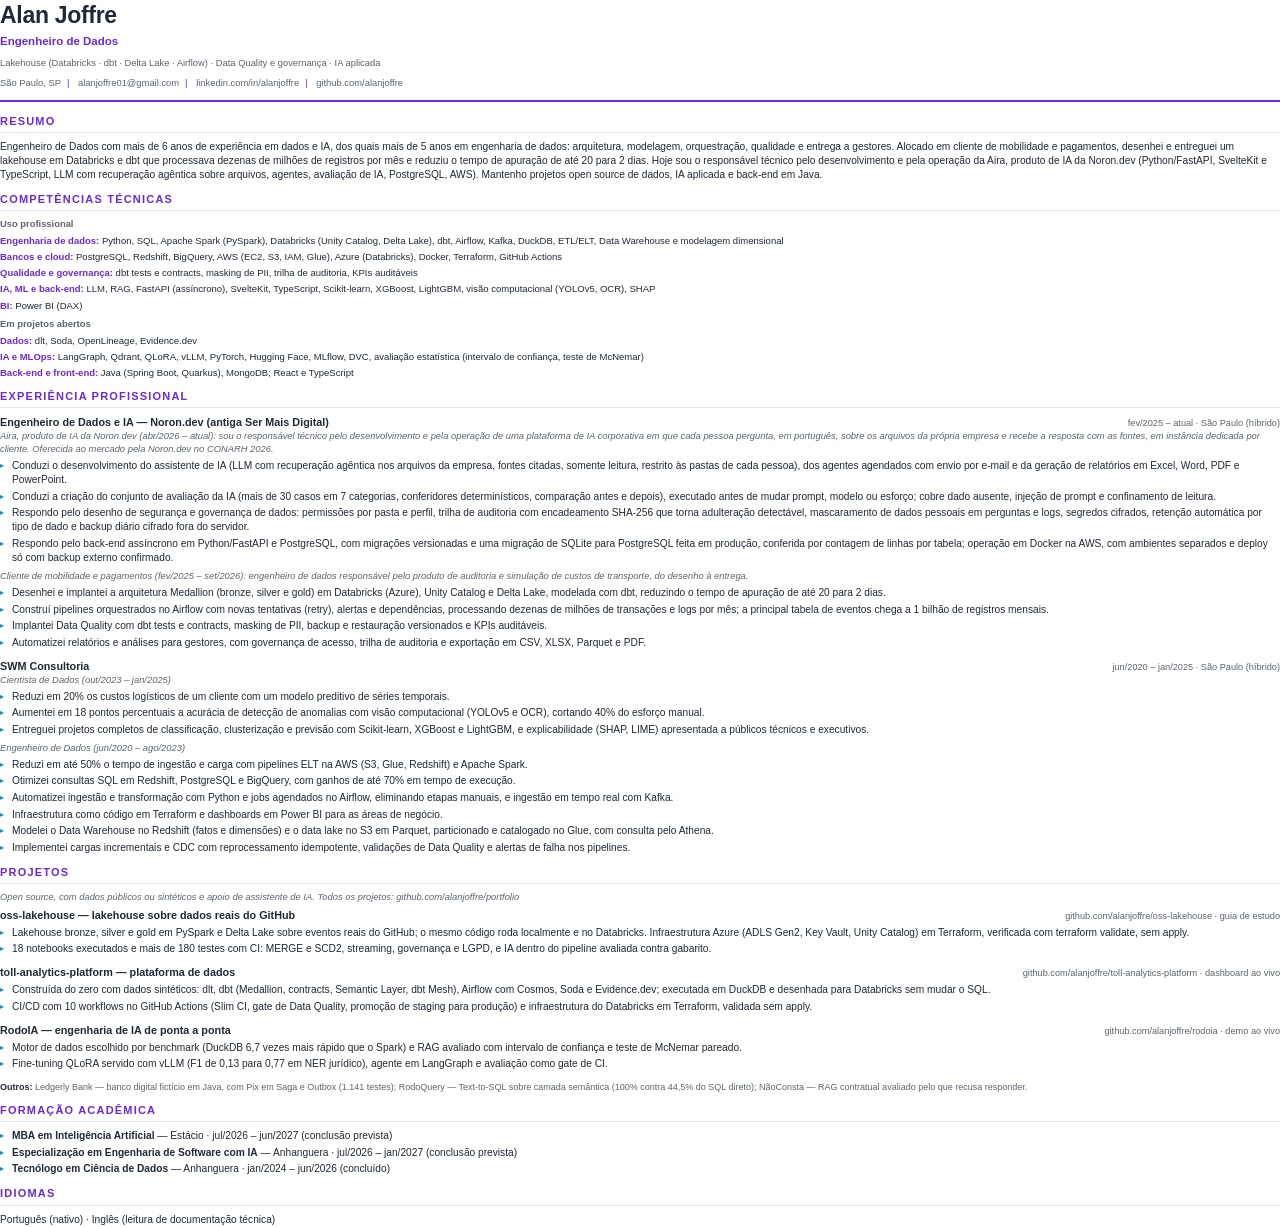
==== curriculo/curriculo-ptbr.html @ bff1f3aa "Currículo: toll sem apply, stack no lugar certo, Kafka/Terraform/Power BI na SWM e IA sem nome de mo" ====
<!DOCTYPE html>
<html lang="pt-br">
<head>
<meta charset="UTF-8" />
<title>Currículo — Alan Joffre</title>
<style>
  @page { size: A4; margin: 11mm 13mm; }
  * { margin: 0; padding: 0; box-sizing: border-box; }
  :root { --violet:#6d28d9; --cyan:#0891b2; --ink:#1f2937; --dim:#5b6470; --line:#e5e7eb; }
  body { font-family: "Segoe UI", Arial, sans-serif; color: var(--ink); font-size: 10.2px; line-height: 1.38; }

  header { border-bottom: 2px solid var(--violet); padding-bottom: 10px; margin-bottom: 12px; }
  h1 { font-size: 23px; font-weight: 700; letter-spacing: -0.3px; }
  .role { font-size: 11.5px; font-weight: 600; margin-top: 2px; color: var(--violet); }
  .contact { margin-top: 7px; font-size: 9.4px; color: var(--dim); }
  .contact span { white-space: nowrap; }
  .sep { color: var(--violet); margin: 0 6px; }

  section { margin-top: 10px; }
  h2 { font-size: 11px; text-transform: uppercase; letter-spacing: 1.2px; color: var(--violet);
       border-bottom: 1px solid var(--line); padding-bottom: 3px; margin-bottom: 7px; }

  .job { margin-bottom: 9px; break-inside: avoid; }
  .job-head { display: flex; justify-content: space-between; align-items: baseline; }
  .job-title { font-size: 10.8px; font-weight: 700; }
  .job-meta { font-size: 9.2px; color: var(--dim); white-space: nowrap; }
  .job-sub { font-size: 9.4px; color: var(--dim); font-style: italic; margin-bottom: 3px; }
  ul { list-style: none; margin: 3px 0 0; }
  li { position: relative; padding-left: 12px; margin-bottom: 2.5px; }
  li::before { content: "▸"; position: absolute; left: 0; color: var(--cyan); font-size: 8px; top: 1px; }
  .stack-line { font-size: 9px; color: var(--dim); margin-top: 3px; }
  .stack-line b { color: var(--ink); }

  .grid2 { display: grid; grid-template-columns: 1fr 1fr; gap: 4px 22px; }
  .skill-row { font-size: 9.5px; margin-bottom: 3px; }
  .skill-row b { color: var(--violet); }
  strong { font-weight: 700; }
  .accent { color: var(--cyan); font-weight: 600; }
  a { color: inherit; text-decoration: none; }
  .group { font-size: 9.4px; font-weight: 700; color: var(--dim); margin: 6px 0 3px; }
  .note { font-size: 9.4px; color: var(--dim); font-style: italic; margin-bottom: 4px; }
</style>
</head>
<body>
  <header>
    <h1>Alan Joffre</h1>
    <div class="role">Engenheiro de Dados</div>
    <div class="contact">Lakehouse (Databricks · dbt · Delta Lake · Airflow) · Data Quality e governança · IA aplicada</div>
    <div class="contact">
      <span>São Paulo, SP</span><span class="sep">|</span>
      <span>alanjoffre01@gmail.com</span><span class="sep">|</span>
      <span><a href="https://www.linkedin.com/in/alanjoffre">linkedin.com/in/alanjoffre</a></span><span class="sep">|</span>
      <span><a href="https://github.com/alanjoffre">github.com/alanjoffre</a></span>
    </div>
  </header>

  <section>
    <h2>Resumo</h2>
    <p>Engenheiro de Dados com mais de 6 anos de experiência em dados e IA, dos quais mais de 5 anos em engenharia de dados:
    arquitetura, modelagem, orquestração, qualidade e entrega a gestores. Alocado em cliente de mobilidade e pagamentos, desenhei e entreguei um lakehouse
    em Databricks e dbt que processava dezenas de milhões de registros por mês e reduziu o tempo de apuração de até 20 para 2 dias.
    Hoje sou o responsável técnico pelo desenvolvimento e pela operação da Aira, produto de IA da Noron.dev (Python/FastAPI, SvelteKit e TypeScript,
    LLM com recuperação agêntica sobre arquivos, agentes, avaliação de IA, PostgreSQL, AWS). Mantenho projetos open source
    de dados, IA aplicada e back-end em Java.</p>
  </section>

  <section>
    <h2>Competências técnicas</h2>
    <div class="group">Uso profissional</div>
    <div class="skill-row"><b>Engenharia de dados:</b> Python, SQL, Apache Spark (PySpark), Databricks (Unity Catalog, Delta Lake), dbt, Airflow, Kafka, DuckDB, ETL/ELT, Data Warehouse e modelagem dimensional</div>
    <div class="skill-row"><b>Bancos e cloud:</b> PostgreSQL, Redshift, BigQuery, AWS (EC2, S3, IAM, Glue), Azure (Databricks), Docker, Terraform, GitHub Actions</div>
    <div class="skill-row"><b>Qualidade e governança:</b> dbt tests e contracts, masking de PII, trilha de auditoria, KPIs auditáveis</div>
    <div class="skill-row"><b>IA, ML e back-end:</b> LLM, RAG, FastAPI (assíncrono), SvelteKit, TypeScript, Scikit-learn, XGBoost, LightGBM, visão computacional (YOLOv5, OCR), SHAP</div>
    <div class="skill-row"><b>BI:</b> Power BI (DAX)</div>
    <div class="group">Em projetos abertos</div>
    <div class="skill-row"><b>Dados:</b> dlt, Soda, OpenLineage, Evidence.dev</div>
    <div class="skill-row"><b>IA e MLOps:</b> LangGraph, Qdrant, QLoRA, vLLM, PyTorch, Hugging Face, MLflow, DVC, avaliação estatística (intervalo de confiança, teste de McNemar)</div>
    <div class="skill-row"><b>Back-end e front-end:</b> Java (Spring Boot, Quarkus), MongoDB; React e TypeScript</div>
  </section>

  <section>
    <h2>Experiência profissional</h2>

    <div class="job">
      <div class="job-head"><span class="job-title">Engenheiro de Dados e IA — Noron.dev (antiga Ser Mais Digital)</span>
        <span class="job-meta">fev/2025 – atual · São Paulo (híbrido)</span></div>
      <div class="job-sub">Aira, produto de IA da Noron.dev (abr/2026 – atual): sou o responsável técnico pelo desenvolvimento e pela operação de uma plataforma de IA corporativa em que cada pessoa pergunta, em português, sobre os arquivos da própria empresa e recebe a resposta com as fontes, em instância dedicada por cliente. Oferecida ao mercado pela Noron.dev no CONARH 2026.</div>
      <ul>
        <li>Conduzi o desenvolvimento do assistente de IA (LLM com recuperação agêntica nos arquivos da empresa, fontes citadas, somente leitura, restrito às pastas de cada pessoa), dos agentes agendados com envio por e-mail e da geração de relatórios em Excel, Word, PDF e PowerPoint.</li>
        <li>Conduzi a criação do conjunto de avaliação da IA (mais de 30 casos em 7 categorias, conferidores determinísticos, comparação antes e depois), executado antes de mudar prompt, modelo ou esforço; cobre dado ausente, injeção de prompt e confinamento de leitura.</li>
        <li>Respondo pelo desenho de segurança e governança de dados: permissões por pasta e perfil, trilha de auditoria com encadeamento SHA-256 que torna adulteração detectável, mascaramento de dados pessoais em perguntas e logs, segredos cifrados, retenção automática por tipo de dado e backup diário cifrado fora do servidor.</li>
        <li>Respondo pelo back-end assíncrono em Python/FastAPI e PostgreSQL, com migrações versionadas e uma migração de SQLite para PostgreSQL feita em produção, conferida por contagem de linhas por tabela; operação em Docker na AWS, com ambientes separados e deploy só com backup externo confirmado.</li>
      </ul>
      <div class="job-sub" style="margin-top:5px">Cliente de mobilidade e pagamentos (fev/2025 – set/2026): engenheiro de dados responsável pelo produto de auditoria e simulação de custos de transporte, do desenho à entrega.</div>
      <ul>
        <li>Desenhei e implantei a arquitetura Medallion (bronze, silver e gold) em Databricks (Azure), Unity Catalog e Delta Lake, modelada com dbt, reduzindo o tempo de apuração de até 20 para 2 dias.</li>
        <li>Construí pipelines orquestrados no Airflow com novas tentativas (retry), alertas e dependências, processando dezenas de milhões de transações e logs por mês; a principal tabela de eventos chega a 1 bilhão de registros mensais.</li>
        <li>Implantei Data Quality com dbt tests e contracts, masking de PII, backup e restauração versionados e KPIs auditáveis.</li>
        <li>Automatizei relatórios e análises para gestores, com governança de acesso, trilha de auditoria e exportação em CSV, XLSX, Parquet e PDF.</li>
      </ul>
    </div>

    <div class="job">
      <div class="job-head"><span class="job-title">SWM Consultoria</span>
        <span class="job-meta">jun/2020 – jan/2025 · São Paulo (híbrido)</span></div>
      <div class="job-sub">Cientista de Dados (out/2023 – jan/2025)</div>
      <ul>
        <li>Reduzi em 20% os custos logísticos de um cliente com um modelo preditivo de séries temporais.</li>
        <li>Aumentei em 18 pontos percentuais a acurácia de detecção de anomalias com visão computacional (YOLOv5 e OCR), cortando 40% do esforço manual.</li>
        <li>Entreguei projetos completos de classificação, clusterização e previsão com Scikit-learn, XGBoost e LightGBM, e explicabilidade (SHAP, LIME) apresentada a públicos técnicos e executivos.</li>
      </ul>
      <div class="job-sub" style="margin-top:5px">Engenheiro de Dados (jun/2020 – ago/2023)</div>
      <ul>
        <li>Reduzi em até 50% o tempo de ingestão e carga com pipelines ELT na AWS (S3, Glue, Redshift) e Apache Spark.</li>
        <li>Otimizei consultas SQL em Redshift, PostgreSQL e BigQuery, com ganhos de até 70% em tempo de execução.</li>
        <li>Automatizei ingestão e transformação com Python e jobs agendados no Airflow, eliminando etapas manuais, e ingestão em tempo real com Kafka.</li>
        <li>Infraestrutura como código em Terraform e dashboards em Power BI para as áreas de negócio.</li>
        <li>Modelei o Data Warehouse no Redshift (fatos e dimensões) e o data lake no S3 em Parquet, particionado e catalogado no Glue, com consulta pelo Athena.</li>
        <li>Implementei cargas incrementais e CDC com reprocessamento idempotente, validações de Data Quality e alertas de falha nos pipelines.</li>
      </ul>
    </div>
  </section>

  <section>
    <h2>Projetos</h2>
    <p class="note">Open source, com dados públicos ou sintéticos e apoio de assistente de IA. Todos os projetos: <a href="https://github.com/alanjoffre/portfolio">github.com/alanjoffre/portfolio</a></p>

    <div class="job">
      <div class="job-head"><span class="job-title">oss-lakehouse — lakehouse sobre dados reais do GitHub</span>
        <span class="job-meta"><a href="https://github.com/alanjoffre/oss-lakehouse">github.com/alanjoffre/oss-lakehouse</a> · <a href="https://github.com/alanjoffre/oss-lakehouse/blob/main/GUIA_DE_ESTUDO.md">guia de estudo</a></span></div>
      <ul>
        <li>Lakehouse bronze, silver e gold em PySpark e Delta Lake sobre eventos reais do GitHub; o mesmo código roda localmente e no Databricks. Infraestrutura Azure (ADLS Gen2, Key Vault, Unity Catalog) em Terraform, verificada com terraform validate, sem apply.</li>
        <li>18 notebooks executados e mais de 180 testes com CI: MERGE e SCD2, streaming, governança e LGPD, e IA dentro do pipeline avaliada contra gabarito.</li>
      </ul>
    </div>

    <div class="job">
      <div class="job-head"><span class="job-title">toll-analytics-platform — plataforma de dados</span>
        <span class="job-meta"><a href="https://github.com/alanjoffre/toll-analytics-platform">github.com/alanjoffre/toll-analytics-platform</a> · <a href="https://alanjoffre.github.io/toll-analytics-platform/">dashboard ao vivo</a></span></div>
      <ul>
        <li>Construída do zero com dados sintéticos: dlt, dbt (Medallion, contracts, Semantic Layer, dbt Mesh), Airflow com Cosmos, Soda e Evidence.dev; executada em DuckDB e desenhada para Databricks sem mudar o SQL.</li>
        <li>CI/CD com 10 workflows no GitHub Actions (Slim CI, gate de Data Quality, promoção de staging para produção) e infraestrutura do Databricks em Terraform, validada sem apply.</li>
      </ul>
    </div>

    <div class="job">
      <div class="job-head"><span class="job-title">RodoIA — engenharia de IA de ponta a ponta</span>
        <span class="job-meta"><a href="https://github.com/alanjoffre/rodoia">github.com/alanjoffre/rodoia</a> · <a href="https://huggingface.co/spaces/alanjoffre/rodoia-rag">demo ao vivo</a></span></div>
      <ul>
        <li>Motor de dados escolhido por benchmark (DuckDB 6,7 vezes mais rápido que o Spark) e RAG avaliado com intervalo de confiança e teste de McNemar pareado.</li>
        <li>Fine-tuning QLoRA servido com vLLM (F1 de 0,13 para 0,77 em NER jurídico), agente em LangGraph e avaliação como gate de CI.</li>
      </ul>
    </div>

    <p class="stack-line"><b>Outros:</b> <a href="https://github.com/alanjoffre/ledgerly-bank">Ledgerly Bank</a> — banco digital fictício em Java, com Pix em Saga e Outbox (1.141 testes); <a href="https://github.com/alanjoffre/rodoquery">RodoQuery</a> — Text-to-SQL sobre camada semântica (100% contra 44,5% do SQL direto); <a href="https://github.com/alanjoffre/naoconsta">NãoConsta</a> — RAG contratual avaliado pelo que recusa responder.</p>
  </section>

  <section>
    <h2>Formação acadêmica</h2>
    <ul>
      <li><strong>MBA em Inteligência Artificial</strong> — Estácio · jul/2026 – jun/2027 (conclusão prevista)</li>
      <li><strong>Especialização em Engenharia de Software com IA</strong> — Anhanguera · jul/2026 – jan/2027 (conclusão prevista)</li>
      <li><strong>Tecnólogo em Ciência de Dados</strong> — Anhanguera · jan/2024 – jun/2026 (concluído)</li>
    </ul>
  </section>

  <section>
    <h2>Idiomas</h2>
    <p>Português (nativo) · Inglês (leitura de documentação técnica)</p>
  </section>
</body>
</html>
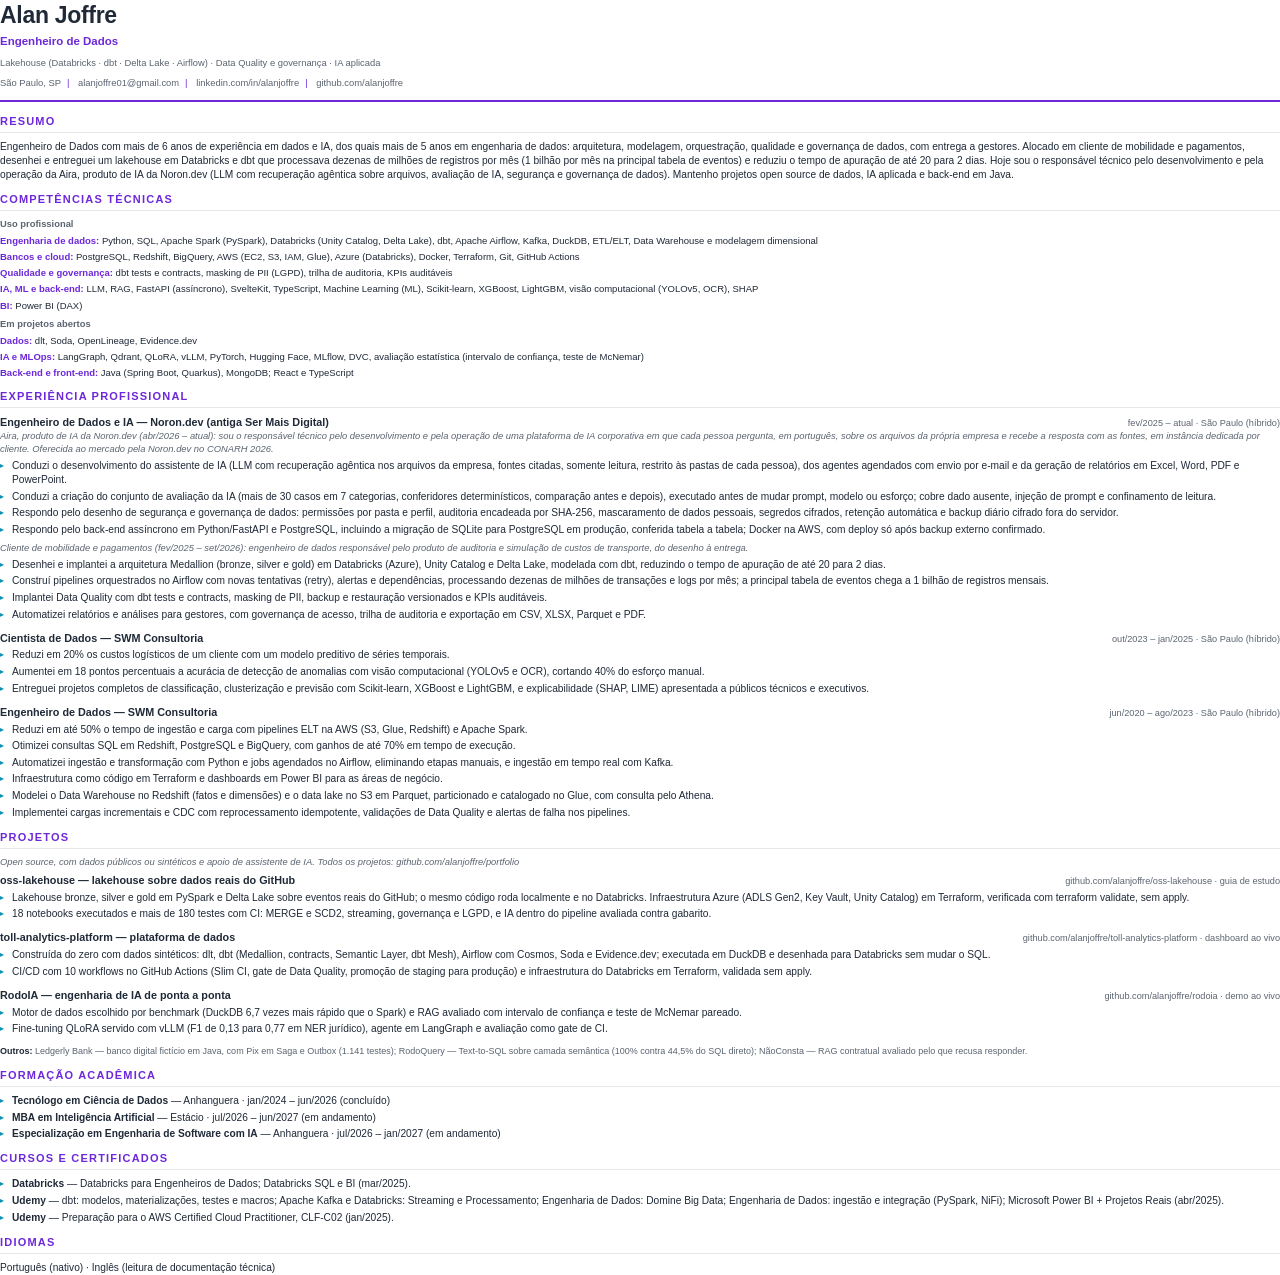
==== commit 22270fc9: "Currículo: resumo enxuto, SWM por cargo, cursos e certificados, formação e competências Co-Authored-" ====
--- a/curriculo/curriculo-ptbr.html
+++ b/curriculo/curriculo-ptbr.html
@@ -56,21 +56,16 @@
 
   <section>
     <h2>Resumo</h2>
-    <p>Engenheiro de Dados com mais de 6 anos de experiência em dados e IA, dos quais mais de 5 anos em engenharia de dados:
-    arquitetura, modelagem, orquestração, qualidade e entrega a gestores. Alocado em cliente de mobilidade e pagamentos, desenhei e entreguei um lakehouse
-    em Databricks e dbt que processava dezenas de milhões de registros por mês e reduziu o tempo de apuração de até 20 para 2 dias.
-    Hoje sou o responsável técnico pelo desenvolvimento e pela operação da Aira, produto de IA da Noron.dev (Python/FastAPI, SvelteKit e TypeScript,
-    LLM com recuperação agêntica sobre arquivos, agentes, avaliação de IA, PostgreSQL, AWS). Mantenho projetos open source
-    de dados, IA aplicada e back-end em Java.</p>
+    <p>Engenheiro de Dados com mais de 6 anos de experiência em dados e IA, dos quais mais de 5 anos em engenharia de dados: arquitetura, modelagem, orquestração, qualidade e governança de dados, com entrega a gestores. Alocado em cliente de mobilidade e pagamentos, desenhei e entreguei um lakehouse em Databricks e dbt que processava dezenas de milhões de registros por mês (1 bilhão por mês na principal tabela de eventos) e reduziu o tempo de apuração de até 20 para 2 dias. Hoje sou o responsável técnico pelo desenvolvimento e pela operação da Aira, produto de IA da Noron.dev (LLM com recuperação agêntica sobre arquivos, avaliação de IA, segurança e governança de dados). Mantenho projetos open source de dados, IA aplicada e back-end em Java.</p>
   </section>
 
   <section>
     <h2>Competências técnicas</h2>
     <div class="group">Uso profissional</div>
-    <div class="skill-row"><b>Engenharia de dados:</b> Python, SQL, Apache Spark (PySpark), Databricks (Unity Catalog, Delta Lake), dbt, Airflow, Kafka, DuckDB, ETL/ELT, Data Warehouse e modelagem dimensional</div>
-    <div class="skill-row"><b>Bancos e cloud:</b> PostgreSQL, Redshift, BigQuery, AWS (EC2, S3, IAM, Glue), Azure (Databricks), Docker, Terraform, GitHub Actions</div>
-    <div class="skill-row"><b>Qualidade e governança:</b> dbt tests e contracts, masking de PII, trilha de auditoria, KPIs auditáveis</div>
-    <div class="skill-row"><b>IA, ML e back-end:</b> LLM, RAG, FastAPI (assíncrono), SvelteKit, TypeScript, Scikit-learn, XGBoost, LightGBM, visão computacional (YOLOv5, OCR), SHAP</div>
+    <div class="skill-row"><b>Engenharia de dados:</b> Python, SQL, Apache Spark (PySpark), Databricks (Unity Catalog, Delta Lake), dbt, Apache Airflow, Kafka, DuckDB, ETL/ELT, Data Warehouse e modelagem dimensional</div>
+    <div class="skill-row"><b>Bancos e cloud:</b> PostgreSQL, Redshift, BigQuery, AWS (EC2, S3, IAM, Glue), Azure (Databricks), Docker, Terraform, Git, GitHub Actions</div>
+    <div class="skill-row"><b>Qualidade e governança:</b> dbt tests e contracts, masking de PII (LGPD), trilha de auditoria, KPIs auditáveis</div>
+    <div class="skill-row"><b>IA, ML e back-end:</b> LLM, RAG, FastAPI (assíncrono), SvelteKit, TypeScript, Machine Learning (ML), Scikit-learn, XGBoost, LightGBM, visão computacional (YOLOv5, OCR), SHAP</div>
     <div class="skill-row"><b>BI:</b> Power BI (DAX)</div>
     <div class="group">Em projetos abertos</div>
     <div class="skill-row"><b>Dados:</b> dlt, Soda, OpenLineage, Evidence.dev</div>
@@ -88,8 +83,8 @@
       <ul>
         <li>Conduzi o desenvolvimento do assistente de IA (LLM com recuperação agêntica nos arquivos da empresa, fontes citadas, somente leitura, restrito às pastas de cada pessoa), dos agentes agendados com envio por e-mail e da geração de relatórios em Excel, Word, PDF e PowerPoint.</li>
         <li>Conduzi a criação do conjunto de avaliação da IA (mais de 30 casos em 7 categorias, conferidores determinísticos, comparação antes e depois), executado antes de mudar prompt, modelo ou esforço; cobre dado ausente, injeção de prompt e confinamento de leitura.</li>
-        <li>Respondo pelo desenho de segurança e governança de dados: permissões por pasta e perfil, trilha de auditoria com encadeamento SHA-256 que torna adulteração detectável, mascaramento de dados pessoais em perguntas e logs, segredos cifrados, retenção automática por tipo de dado e backup diário cifrado fora do servidor.</li>
-        <li>Respondo pelo back-end assíncrono em Python/FastAPI e PostgreSQL, com migrações versionadas e uma migração de SQLite para PostgreSQL feita em produção, conferida por contagem de linhas por tabela; operação em Docker na AWS, com ambientes separados e deploy só com backup externo confirmado.</li>
+        <li>Respondo pelo desenho de segurança e governança de dados: permissões por pasta e perfil, auditoria encadeada por SHA-256, mascaramento de dados pessoais, segredos cifrados, retenção automática e backup diário cifrado fora do servidor.</li>
+        <li>Respondo pelo back-end assíncrono em Python/FastAPI e PostgreSQL, incluindo a migração de SQLite para PostgreSQL em produção, conferida tabela a tabela; Docker na AWS, com deploy só após backup externo confirmado.</li>
       </ul>
       <div class="job-sub" style="margin-top:5px">Cliente de mobilidade e pagamentos (fev/2025 – set/2026): engenheiro de dados responsável pelo produto de auditoria e simulação de custos de transporte, do desenho à entrega.</div>
       <ul>
@@ -101,15 +96,18 @@
     </div>
 
     <div class="job">
-      <div class="job-head"><span class="job-title">SWM Consultoria</span>
-        <span class="job-meta">jun/2020 – jan/2025 · São Paulo (híbrido)</span></div>
-      <div class="job-sub">Cientista de Dados (out/2023 – jan/2025)</div>
+      <div class="job-head"><span class="job-title">Cientista de Dados — SWM Consultoria</span>
+        <span class="job-meta">out/2023 – jan/2025 · São Paulo (híbrido)</span></div>
       <ul>
         <li>Reduzi em 20% os custos logísticos de um cliente com um modelo preditivo de séries temporais.</li>
         <li>Aumentei em 18 pontos percentuais a acurácia de detecção de anomalias com visão computacional (YOLOv5 e OCR), cortando 40% do esforço manual.</li>
         <li>Entreguei projetos completos de classificação, clusterização e previsão com Scikit-learn, XGBoost e LightGBM, e explicabilidade (SHAP, LIME) apresentada a públicos técnicos e executivos.</li>
       </ul>
-      <div class="job-sub" style="margin-top:5px">Engenheiro de Dados (jun/2020 – ago/2023)</div>
+    </div>
+
+    <div class="job">
+      <div class="job-head"><span class="job-title">Engenheiro de Dados — SWM Consultoria</span>
+        <span class="job-meta">jun/2020 – ago/2023 · São Paulo (híbrido)</span></div>
       <ul>
         <li>Reduzi em até 50% o tempo de ingestão e carga com pipelines ELT na AWS (S3, Glue, Redshift) e Apache Spark.</li>
         <li>Otimizei consultas SQL em Redshift, PostgreSQL e BigQuery, com ganhos de até 70% em tempo de execução.</li>
@@ -158,9 +156,18 @@
   <section>
     <h2>Formação acadêmica</h2>
     <ul>
-      <li><strong>MBA em Inteligência Artificial</strong> — Estácio · jul/2026 – jun/2027 (conclusão prevista)</li>
-      <li><strong>Especialização em Engenharia de Software com IA</strong> — Anhanguera · jul/2026 – jan/2027 (conclusão prevista)</li>
       <li><strong>Tecnólogo em Ciência de Dados</strong> — Anhanguera · jan/2024 – jun/2026 (concluído)</li>
+      <li><strong>MBA em Inteligência Artificial</strong> — Estácio · jul/2026 – jun/2027 (em andamento)</li>
+      <li><strong>Especialização em Engenharia de Software com IA</strong> — Anhanguera · jul/2026 – jan/2027 (em andamento)</li>
+    </ul>
+  </section>
+
+  <section>
+    <h2>Cursos e certificados</h2>
+    <ul>
+      <li><strong>Databricks</strong> — Databricks para Engenheiros de Dados; Databricks SQL e BI (mar/2025).</li>
+      <li><strong>Udemy</strong> — dbt: modelos, materializações, testes e macros; Apache Kafka e Databricks: Streaming e Processamento; Engenharia de Dados: Domine Big Data; Engenharia de Dados: ingestão e integração (PySpark, NiFi); Microsoft Power BI + Projetos Reais (abr/2025).</li>
+      <li><strong>Udemy</strong> — Preparação para o AWS Certified Cloud Practitioner, CLF-C02 (jan/2025).</li>
     </ul>
   </section>
 
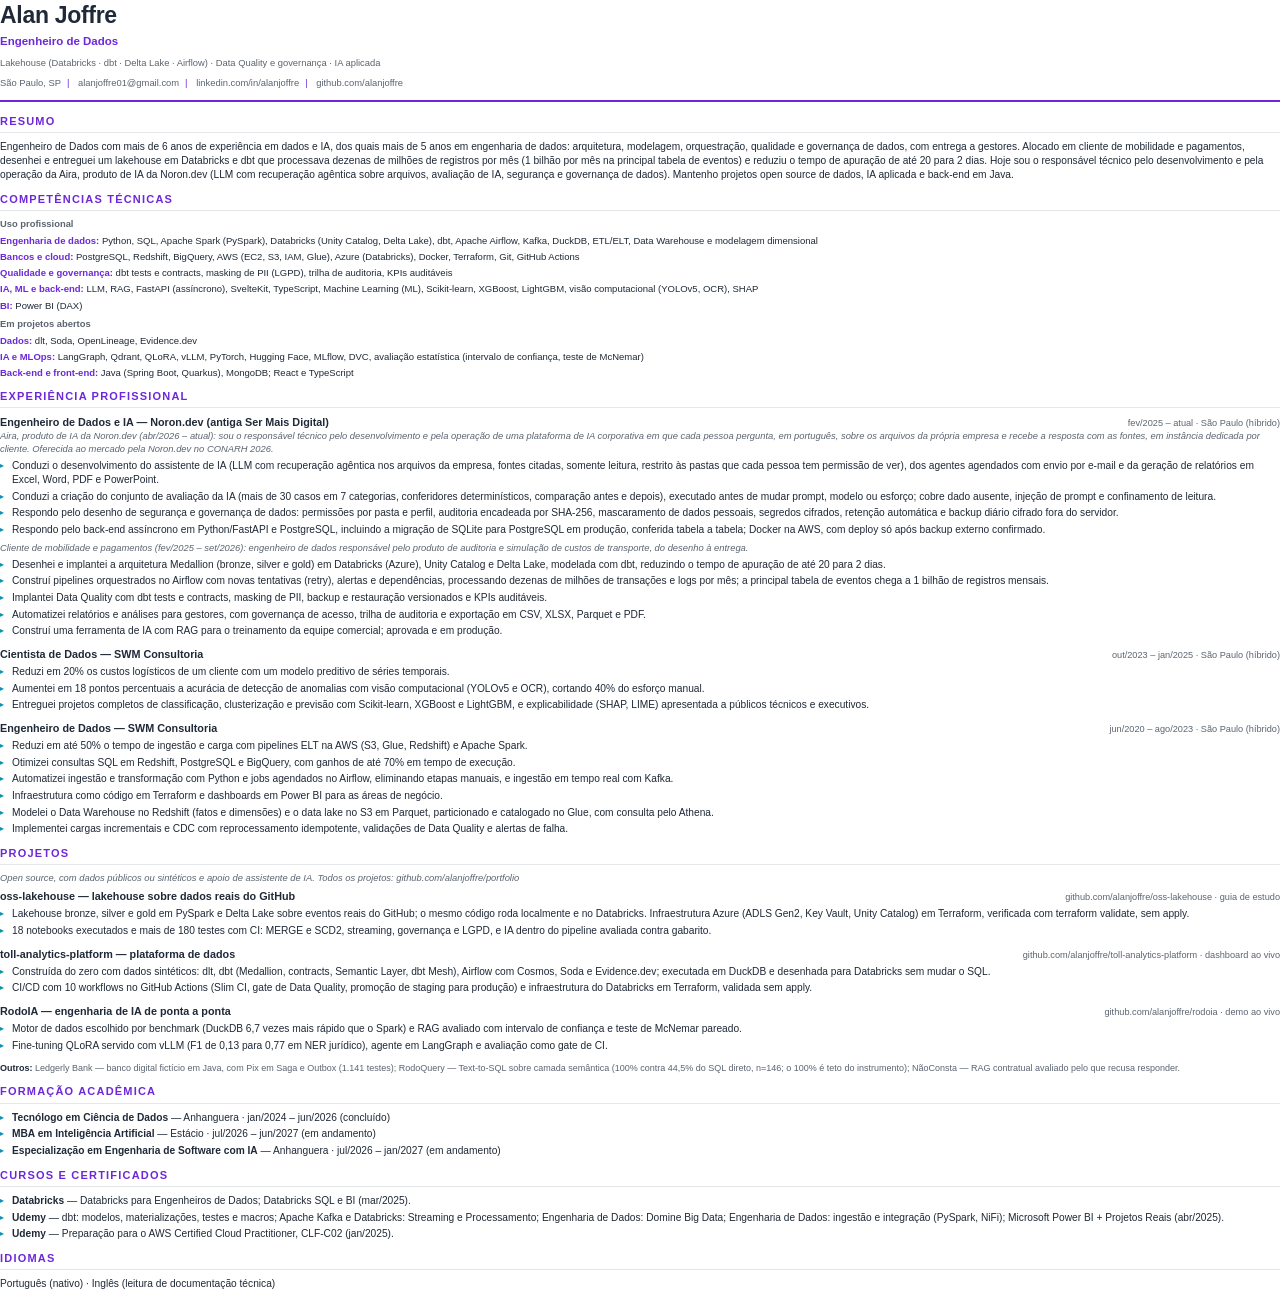
==== commit 4e37d0aa: "Imagem de pré-visualização e ícones, (Data Engineer) no título, frase única do toll e currículo atua" ====
--- a/curriculo/curriculo-ptbr.html
+++ b/curriculo/curriculo-ptbr.html
@@ -81,7 +81,7 @@
         <span class="job-meta">fev/2025 – atual · São Paulo (híbrido)</span></div>
       <div class="job-sub">Aira, produto de IA da Noron.dev (abr/2026 – atual): sou o responsável técnico pelo desenvolvimento e pela operação de uma plataforma de IA corporativa em que cada pessoa pergunta, em português, sobre os arquivos da própria empresa e recebe a resposta com as fontes, em instância dedicada por cliente. Oferecida ao mercado pela Noron.dev no CONARH 2026.</div>
       <ul>
-        <li>Conduzi o desenvolvimento do assistente de IA (LLM com recuperação agêntica nos arquivos da empresa, fontes citadas, somente leitura, restrito às pastas de cada pessoa), dos agentes agendados com envio por e-mail e da geração de relatórios em Excel, Word, PDF e PowerPoint.</li>
+        <li>Conduzi o desenvolvimento do assistente de IA (LLM com recuperação agêntica nos arquivos da empresa, fontes citadas, somente leitura, restrito às pastas que cada pessoa tem permissão de ver), dos agentes agendados com envio por e-mail e da geração de relatórios em Excel, Word, PDF e PowerPoint.</li>
         <li>Conduzi a criação do conjunto de avaliação da IA (mais de 30 casos em 7 categorias, conferidores determinísticos, comparação antes e depois), executado antes de mudar prompt, modelo ou esforço; cobre dado ausente, injeção de prompt e confinamento de leitura.</li>
         <li>Respondo pelo desenho de segurança e governança de dados: permissões por pasta e perfil, auditoria encadeada por SHA-256, mascaramento de dados pessoais, segredos cifrados, retenção automática e backup diário cifrado fora do servidor.</li>
         <li>Respondo pelo back-end assíncrono em Python/FastAPI e PostgreSQL, incluindo a migração de SQLite para PostgreSQL em produção, conferida tabela a tabela; Docker na AWS, com deploy só após backup externo confirmado.</li>
@@ -92,6 +92,7 @@
         <li>Construí pipelines orquestrados no Airflow com novas tentativas (retry), alertas e dependências, processando dezenas de milhões de transações e logs por mês; a principal tabela de eventos chega a 1 bilhão de registros mensais.</li>
         <li>Implantei Data Quality com dbt tests e contracts, masking de PII, backup e restauração versionados e KPIs auditáveis.</li>
         <li>Automatizei relatórios e análises para gestores, com governança de acesso, trilha de auditoria e exportação em CSV, XLSX, Parquet e PDF.</li>
+        <li>Construí uma ferramenta de IA com RAG para o treinamento da equipe comercial; aprovada e em produção.</li>
       </ul>
     </div>
 
@@ -114,7 +115,7 @@
         <li>Automatizei ingestão e transformação com Python e jobs agendados no Airflow, eliminando etapas manuais, e ingestão em tempo real com Kafka.</li>
         <li>Infraestrutura como código em Terraform e dashboards em Power BI para as áreas de negócio.</li>
         <li>Modelei o Data Warehouse no Redshift (fatos e dimensões) e o data lake no S3 em Parquet, particionado e catalogado no Glue, com consulta pelo Athena.</li>
-        <li>Implementei cargas incrementais e CDC com reprocessamento idempotente, validações de Data Quality e alertas de falha nos pipelines.</li>
+        <li>Implementei cargas incrementais e CDC com reprocessamento idempotente, validações de Data Quality e alertas de falha.</li>
       </ul>
     </div>
   </section>
@@ -150,7 +151,7 @@
       </ul>
     </div>
 
-    <p class="stack-line"><b>Outros:</b> <a href="https://github.com/alanjoffre/ledgerly-bank">Ledgerly Bank</a> — banco digital fictício em Java, com Pix em Saga e Outbox (1.141 testes); <a href="https://github.com/alanjoffre/rodoquery">RodoQuery</a> — Text-to-SQL sobre camada semântica (100% contra 44,5% do SQL direto); <a href="https://github.com/alanjoffre/naoconsta">NãoConsta</a> — RAG contratual avaliado pelo que recusa responder.</p>
+    <p class="stack-line"><b>Outros:</b> <a href="https://github.com/alanjoffre/ledgerly-bank">Ledgerly Bank</a> — banco digital fictício em Java, com Pix em Saga e Outbox (1.141 testes); <a href="https://github.com/alanjoffre/rodoquery">RodoQuery</a> — Text-to-SQL sobre camada semântica (100% contra 44,5% do SQL direto, n=146; o 100% é teto do instrumento); <a href="https://github.com/alanjoffre/naoconsta">NãoConsta</a> — RAG contratual avaliado pelo que recusa responder.</p>
   </section>
 
   <section>
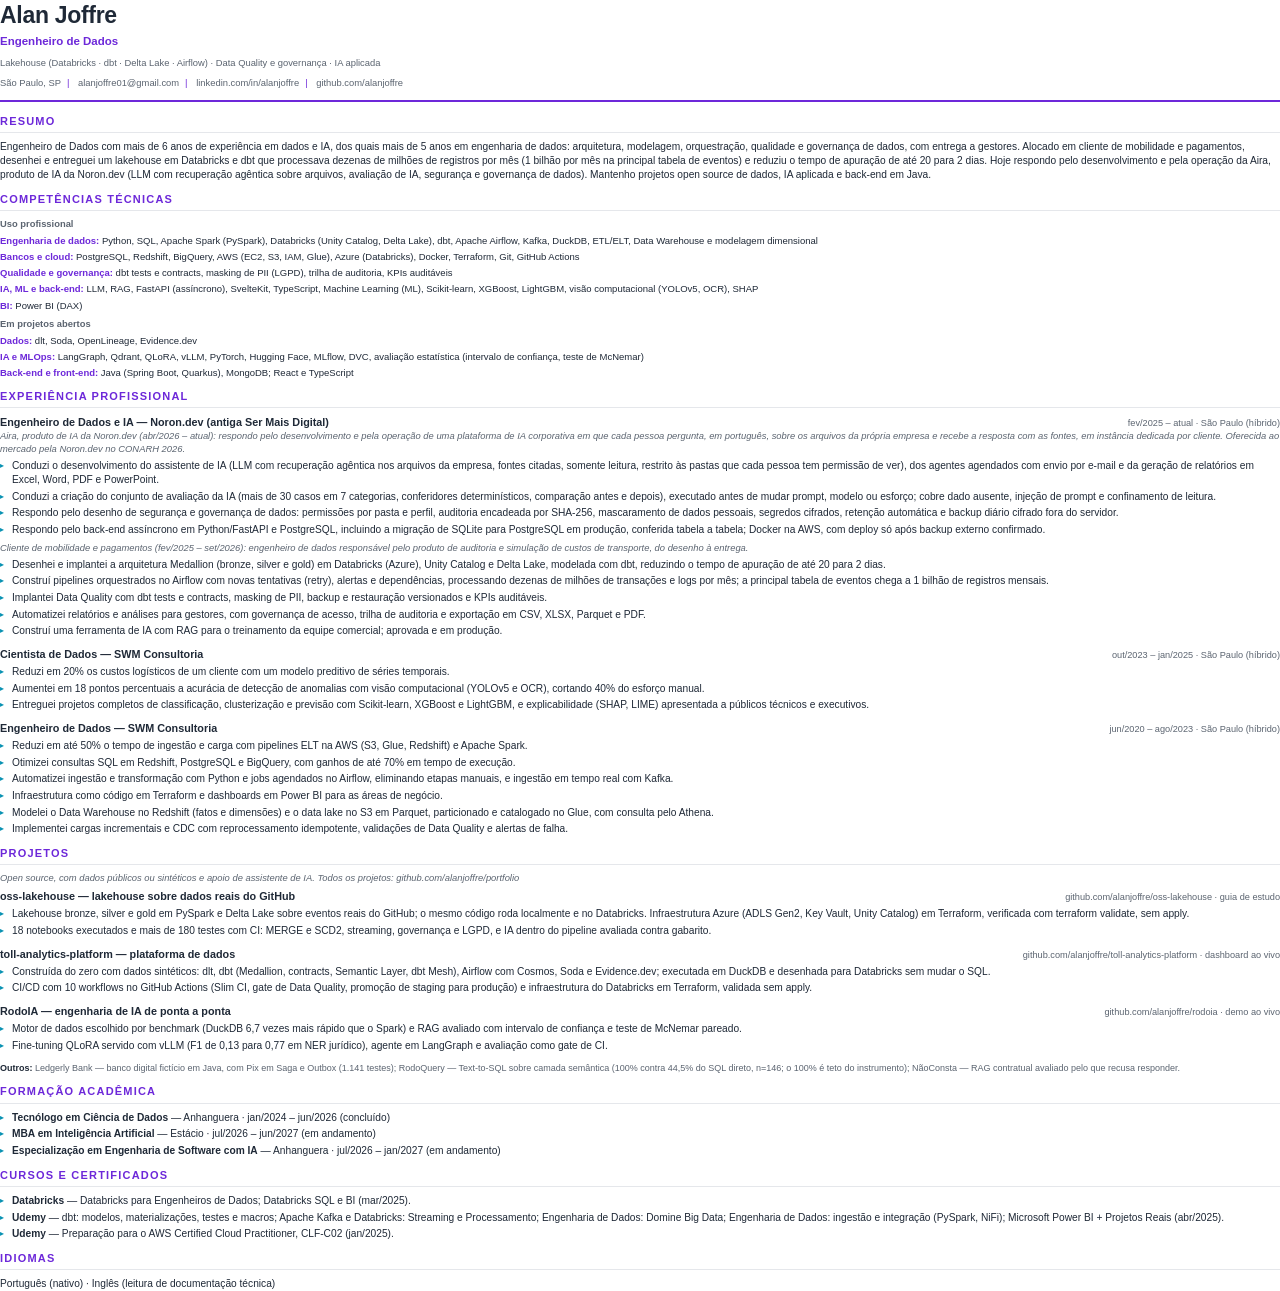
==== commit 353e3ec8: "docs: "Respondo pelo desenvolvimento e pela operação" no lugar de "responsável técnico" Co-Authored-" ====
--- a/curriculo/curriculo-ptbr.html
+++ b/curriculo/curriculo-ptbr.html
@@ -56,7 +56,7 @@
 
   <section>
     <h2>Resumo</h2>
-    <p>Engenheiro de Dados com mais de 6 anos de experiência em dados e IA, dos quais mais de 5 anos em engenharia de dados: arquitetura, modelagem, orquestração, qualidade e governança de dados, com entrega a gestores. Alocado em cliente de mobilidade e pagamentos, desenhei e entreguei um lakehouse em Databricks e dbt que processava dezenas de milhões de registros por mês (1 bilhão por mês na principal tabela de eventos) e reduziu o tempo de apuração de até 20 para 2 dias. Hoje sou o responsável técnico pelo desenvolvimento e pela operação da Aira, produto de IA da Noron.dev (LLM com recuperação agêntica sobre arquivos, avaliação de IA, segurança e governança de dados). Mantenho projetos open source de dados, IA aplicada e back-end em Java.</p>
+    <p>Engenheiro de Dados com mais de 6 anos de experiência em dados e IA, dos quais mais de 5 anos em engenharia de dados: arquitetura, modelagem, orquestração, qualidade e governança de dados, com entrega a gestores. Alocado em cliente de mobilidade e pagamentos, desenhei e entreguei um lakehouse em Databricks e dbt que processava dezenas de milhões de registros por mês (1 bilhão por mês na principal tabela de eventos) e reduziu o tempo de apuração de até 20 para 2 dias. Hoje respondo pelo desenvolvimento e pela operação da Aira, produto de IA da Noron.dev (LLM com recuperação agêntica sobre arquivos, avaliação de IA, segurança e governança de dados). Mantenho projetos open source de dados, IA aplicada e back-end em Java.</p>
   </section>
 
   <section>
@@ -79,7 +79,7 @@
     <div class="job">
       <div class="job-head"><span class="job-title">Engenheiro de Dados e IA — Noron.dev (antiga Ser Mais Digital)</span>
         <span class="job-meta">fev/2025 – atual · São Paulo (híbrido)</span></div>
-      <div class="job-sub">Aira, produto de IA da Noron.dev (abr/2026 – atual): sou o responsável técnico pelo desenvolvimento e pela operação de uma plataforma de IA corporativa em que cada pessoa pergunta, em português, sobre os arquivos da própria empresa e recebe a resposta com as fontes, em instância dedicada por cliente. Oferecida ao mercado pela Noron.dev no CONARH 2026.</div>
+      <div class="job-sub">Aira, produto de IA da Noron.dev (abr/2026 – atual): respondo pelo desenvolvimento e pela operação de uma plataforma de IA corporativa em que cada pessoa pergunta, em português, sobre os arquivos da própria empresa e recebe a resposta com as fontes, em instância dedicada por cliente. Oferecida ao mercado pela Noron.dev no CONARH 2026.</div>
       <ul>
         <li>Conduzi o desenvolvimento do assistente de IA (LLM com recuperação agêntica nos arquivos da empresa, fontes citadas, somente leitura, restrito às pastas que cada pessoa tem permissão de ver), dos agentes agendados com envio por e-mail e da geração de relatórios em Excel, Word, PDF e PowerPoint.</li>
         <li>Conduzi a criação do conjunto de avaliação da IA (mais de 30 casos em 7 categorias, conferidores determinísticos, comparação antes e depois), executado antes de mudar prompt, modelo ou esforço; cobre dado ausente, injeção de prompt e confinamento de leitura.</li>
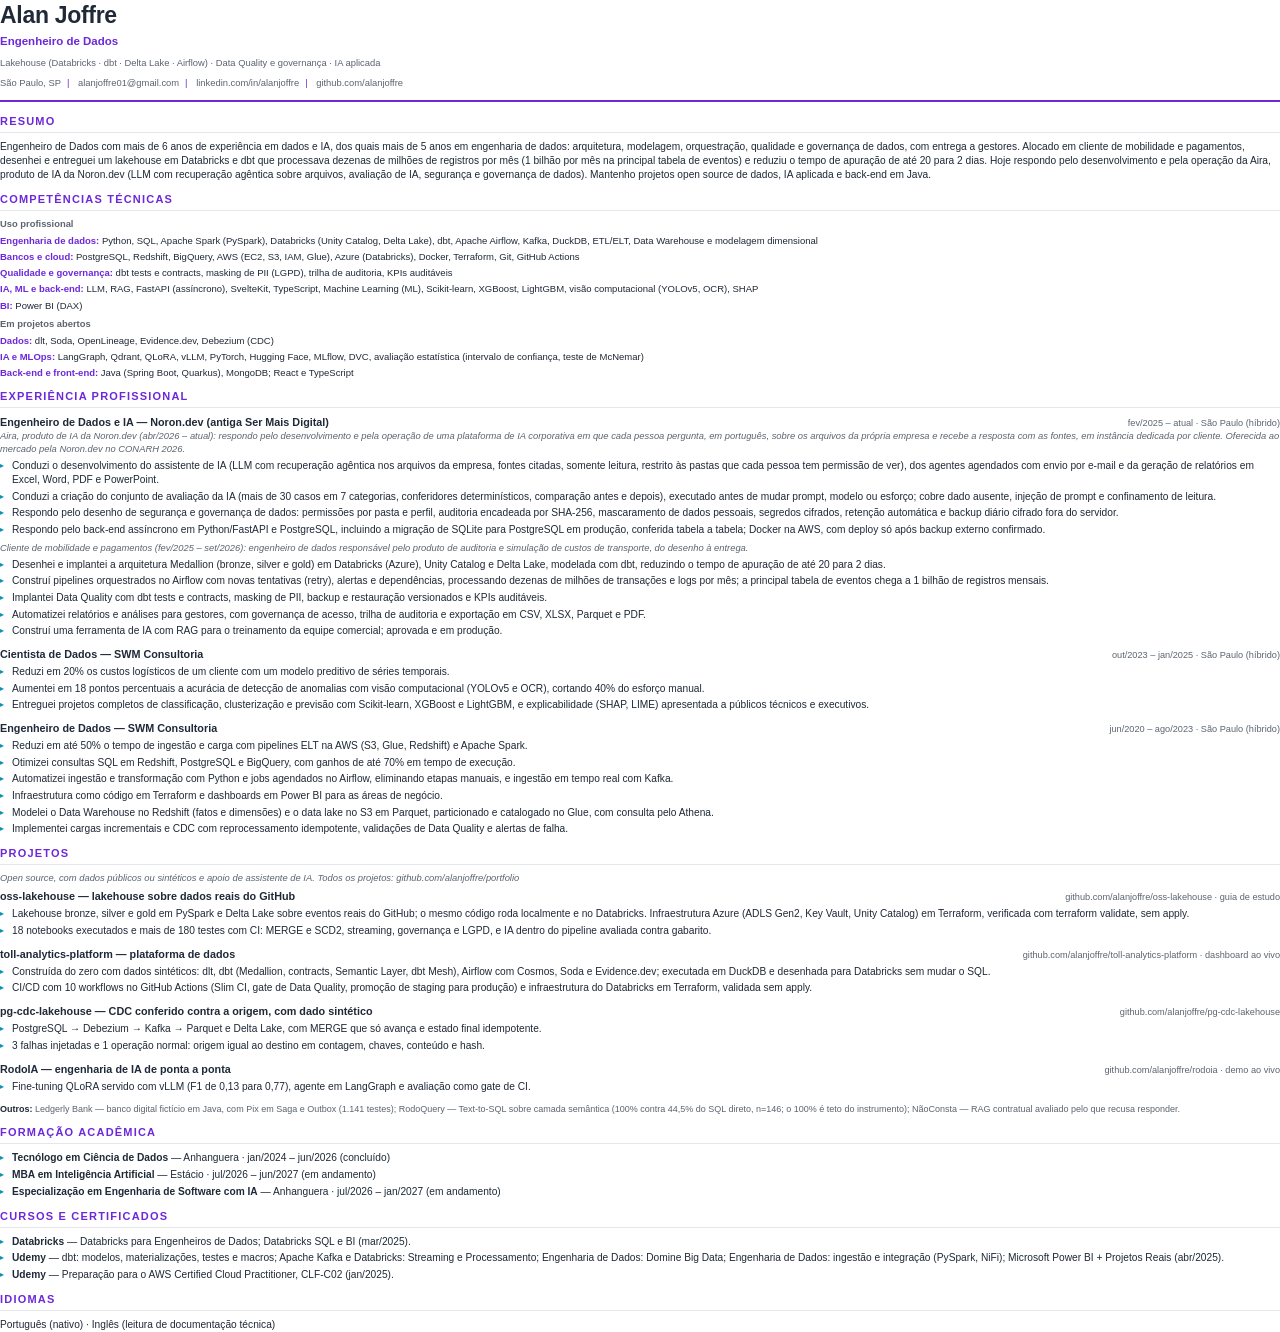
==== commit dc80ad4e: "Currículo: projeto pg-cdc-lakehouse (CDC) e Debezium; chips Delta Lake e Kafka O RodoIA fica com 1 b" ====
--- a/curriculo/curriculo-ptbr.html
+++ b/curriculo/curriculo-ptbr.html
@@ -68,7 +68,7 @@
     <div class="skill-row"><b>IA, ML e back-end:</b> LLM, RAG, FastAPI (assíncrono), SvelteKit, TypeScript, Machine Learning (ML), Scikit-learn, XGBoost, LightGBM, visão computacional (YOLOv5, OCR), SHAP</div>
     <div class="skill-row"><b>BI:</b> Power BI (DAX)</div>
     <div class="group">Em projetos abertos</div>
-    <div class="skill-row"><b>Dados:</b> dlt, Soda, OpenLineage, Evidence.dev</div>
+    <div class="skill-row"><b>Dados:</b> dlt, Soda, OpenLineage, Evidence.dev, Debezium (CDC)</div>
     <div class="skill-row"><b>IA e MLOps:</b> LangGraph, Qdrant, QLoRA, vLLM, PyTorch, Hugging Face, MLflow, DVC, avaliação estatística (intervalo de confiança, teste de McNemar)</div>
     <div class="skill-row"><b>Back-end e front-end:</b> Java (Spring Boot, Quarkus), MongoDB; React e TypeScript</div>
   </section>
@@ -143,11 +143,19 @@
     </div>
 
     <div class="job">
+      <div class="job-head"><span class="job-title">pg-cdc-lakehouse — CDC conferido contra a origem, com dado sintético</span>
+        <span class="job-meta"><a href="https://github.com/alanjoffre/pg-cdc-lakehouse">github.com/alanjoffre/pg-cdc-lakehouse</a></span></div>
+      <ul>
+        <li>PostgreSQL → Debezium → Kafka → Parquet e Delta Lake, com MERGE que só avança e estado final idempotente.</li>
+        <li>3 falhas injetadas e 1 operação normal: origem igual ao destino em contagem, chaves, conteúdo e hash.</li>
+      </ul>
+    </div>
+
+    <div class="job">
       <div class="job-head"><span class="job-title">RodoIA — engenharia de IA de ponta a ponta</span>
         <span class="job-meta"><a href="https://github.com/alanjoffre/rodoia">github.com/alanjoffre/rodoia</a> · <a href="https://huggingface.co/spaces/alanjoffre/rodoia-rag">demo ao vivo</a></span></div>
       <ul>
-        <li>Motor de dados escolhido por benchmark (DuckDB 6,7 vezes mais rápido que o Spark) e RAG avaliado com intervalo de confiança e teste de McNemar pareado.</li>
-        <li>Fine-tuning QLoRA servido com vLLM (F1 de 0,13 para 0,77 em NER jurídico), agente em LangGraph e avaliação como gate de CI.</li>
+        <li>Fine-tuning QLoRA servido com vLLM (F1 de 0,13 para 0,77), agente em LangGraph e avaliação como gate de CI.</li>
       </ul>
     </div>
 
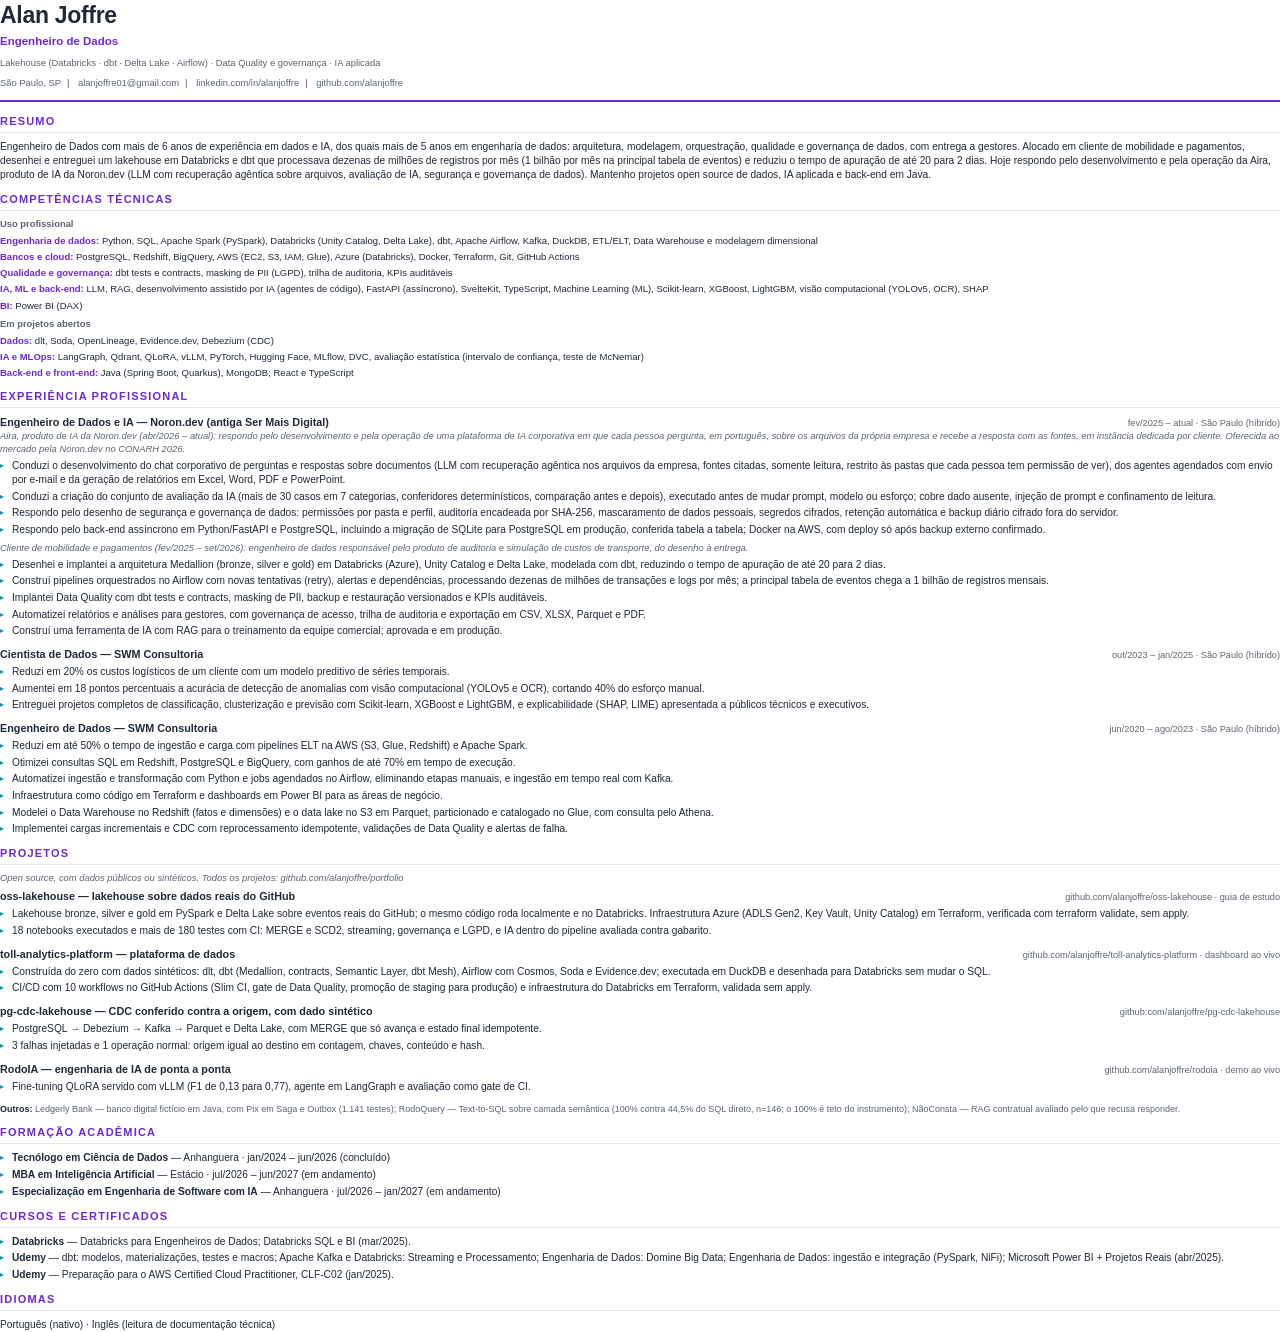
==== commit 04df817a: "docs(curriculo): Aira como chat de perguntas e respostas sobre documentos; IA como competência, sem " ====
--- a/curriculo/curriculo-ptbr.html
+++ b/curriculo/curriculo-ptbr.html
@@ -65,7 +65,7 @@
     <div class="skill-row"><b>Engenharia de dados:</b> Python, SQL, Apache Spark (PySpark), Databricks (Unity Catalog, Delta Lake), dbt, Apache Airflow, Kafka, DuckDB, ETL/ELT, Data Warehouse e modelagem dimensional</div>
     <div class="skill-row"><b>Bancos e cloud:</b> PostgreSQL, Redshift, BigQuery, AWS (EC2, S3, IAM, Glue), Azure (Databricks), Docker, Terraform, Git, GitHub Actions</div>
     <div class="skill-row"><b>Qualidade e governança:</b> dbt tests e contracts, masking de PII (LGPD), trilha de auditoria, KPIs auditáveis</div>
-    <div class="skill-row"><b>IA, ML e back-end:</b> LLM, RAG, FastAPI (assíncrono), SvelteKit, TypeScript, Machine Learning (ML), Scikit-learn, XGBoost, LightGBM, visão computacional (YOLOv5, OCR), SHAP</div>
+    <div class="skill-row"><b>IA, ML e back-end:</b> LLM, RAG, desenvolvimento assistido por IA (agentes de código), FastAPI (assíncrono), SvelteKit, TypeScript, Machine Learning (ML), Scikit-learn, XGBoost, LightGBM, visão computacional (YOLOv5, OCR), SHAP</div>
     <div class="skill-row"><b>BI:</b> Power BI (DAX)</div>
     <div class="group">Em projetos abertos</div>
     <div class="skill-row"><b>Dados:</b> dlt, Soda, OpenLineage, Evidence.dev, Debezium (CDC)</div>
@@ -81,7 +81,7 @@
         <span class="job-meta">fev/2025 – atual · São Paulo (híbrido)</span></div>
       <div class="job-sub">Aira, produto de IA da Noron.dev (abr/2026 – atual): respondo pelo desenvolvimento e pela operação de uma plataforma de IA corporativa em que cada pessoa pergunta, em português, sobre os arquivos da própria empresa e recebe a resposta com as fontes, em instância dedicada por cliente. Oferecida ao mercado pela Noron.dev no CONARH 2026.</div>
       <ul>
-        <li>Conduzi o desenvolvimento do assistente de IA (LLM com recuperação agêntica nos arquivos da empresa, fontes citadas, somente leitura, restrito às pastas que cada pessoa tem permissão de ver), dos agentes agendados com envio por e-mail e da geração de relatórios em Excel, Word, PDF e PowerPoint.</li>
+        <li>Conduzi o desenvolvimento do chat corporativo de perguntas e respostas sobre documentos (LLM com recuperação agêntica nos arquivos da empresa, fontes citadas, somente leitura, restrito às pastas que cada pessoa tem permissão de ver), dos agentes agendados com envio por e-mail e da geração de relatórios em Excel, Word, PDF e PowerPoint.</li>
         <li>Conduzi a criação do conjunto de avaliação da IA (mais de 30 casos em 7 categorias, conferidores determinísticos, comparação antes e depois), executado antes de mudar prompt, modelo ou esforço; cobre dado ausente, injeção de prompt e confinamento de leitura.</li>
         <li>Respondo pelo desenho de segurança e governança de dados: permissões por pasta e perfil, auditoria encadeada por SHA-256, mascaramento de dados pessoais, segredos cifrados, retenção automática e backup diário cifrado fora do servidor.</li>
         <li>Respondo pelo back-end assíncrono em Python/FastAPI e PostgreSQL, incluindo a migração de SQLite para PostgreSQL em produção, conferida tabela a tabela; Docker na AWS, com deploy só após backup externo confirmado.</li>
@@ -122,7 +122,7 @@
 
   <section>
     <h2>Projetos</h2>
-    <p class="note">Open source, com dados públicos ou sintéticos e apoio de assistente de IA. Todos os projetos: <a href="https://github.com/alanjoffre/portfolio">github.com/alanjoffre/portfolio</a></p>
+    <p class="note">Open source, com dados públicos ou sintéticos. Todos os projetos: <a href="https://github.com/alanjoffre/portfolio">github.com/alanjoffre/portfolio</a></p>
 
     <div class="job">
       <div class="job-head"><span class="job-title">oss-lakehouse — lakehouse sobre dados reais do GitHub</span>
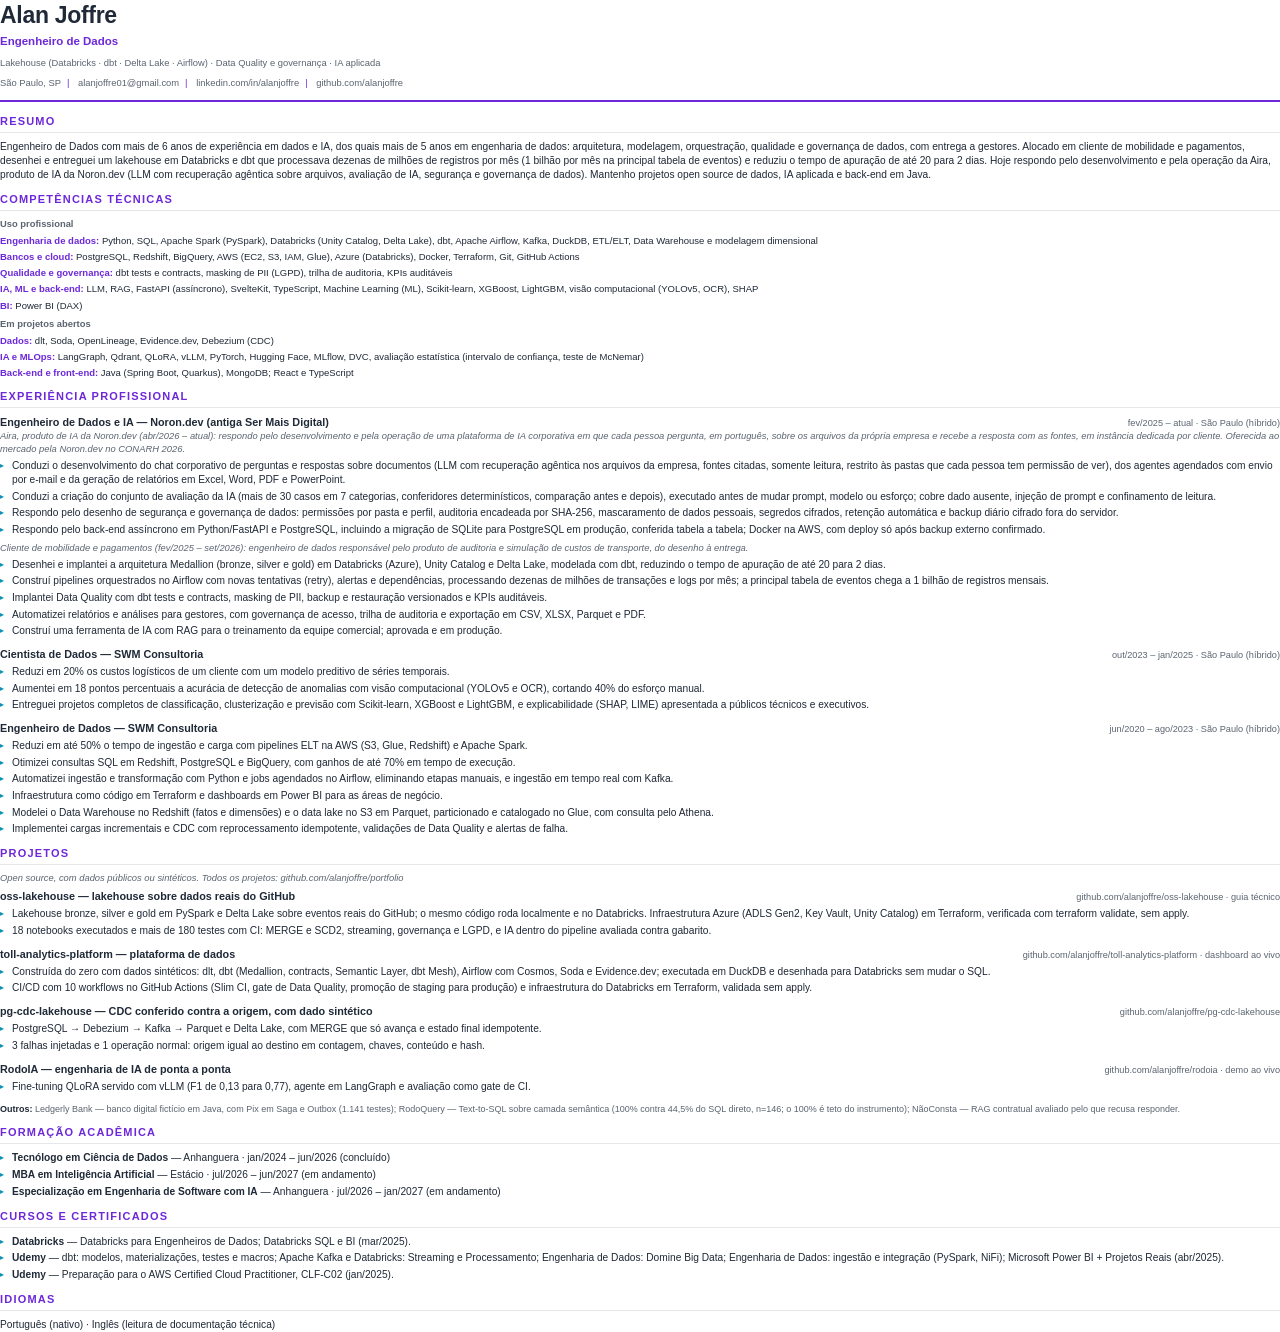
==== commit f0509f6b: "docs: currículo atualizado (guia técnico) e PDF novo Co-Authored-By: Claude Opus 5.5 <noreply@anthro" ====
--- a/curriculo/curriculo-ptbr.html
+++ b/curriculo/curriculo-ptbr.html
@@ -65,7 +65,7 @@
     <div class="skill-row"><b>Engenharia de dados:</b> Python, SQL, Apache Spark (PySpark), Databricks (Unity Catalog, Delta Lake), dbt, Apache Airflow, Kafka, DuckDB, ETL/ELT, Data Warehouse e modelagem dimensional</div>
     <div class="skill-row"><b>Bancos e cloud:</b> PostgreSQL, Redshift, BigQuery, AWS (EC2, S3, IAM, Glue), Azure (Databricks), Docker, Terraform, Git, GitHub Actions</div>
     <div class="skill-row"><b>Qualidade e governança:</b> dbt tests e contracts, masking de PII (LGPD), trilha de auditoria, KPIs auditáveis</div>
-    <div class="skill-row"><b>IA, ML e back-end:</b> LLM, RAG, desenvolvimento assistido por IA (agentes de código), FastAPI (assíncrono), SvelteKit, TypeScript, Machine Learning (ML), Scikit-learn, XGBoost, LightGBM, visão computacional (YOLOv5, OCR), SHAP</div>
+    <div class="skill-row"><b>IA, ML e back-end:</b> LLM, RAG, FastAPI (assíncrono), SvelteKit, TypeScript, Machine Learning (ML), Scikit-learn, XGBoost, LightGBM, visão computacional (YOLOv5, OCR), SHAP</div>
     <div class="skill-row"><b>BI:</b> Power BI (DAX)</div>
     <div class="group">Em projetos abertos</div>
     <div class="skill-row"><b>Dados:</b> dlt, Soda, OpenLineage, Evidence.dev, Debezium (CDC)</div>
@@ -126,7 +126,7 @@
 
     <div class="job">
       <div class="job-head"><span class="job-title">oss-lakehouse — lakehouse sobre dados reais do GitHub</span>
-        <span class="job-meta"><a href="https://github.com/alanjoffre/oss-lakehouse">github.com/alanjoffre/oss-lakehouse</a> · <a href="https://github.com/alanjoffre/oss-lakehouse/blob/main/GUIA_DE_ESTUDO.md">guia de estudo</a></span></div>
+        <span class="job-meta"><a href="https://github.com/alanjoffre/oss-lakehouse">github.com/alanjoffre/oss-lakehouse</a> · <a href="https://github.com/alanjoffre/oss-lakehouse/blob/main/GUIA_TECNICO.md">guia técnico</a></span></div>
       <ul>
         <li>Lakehouse bronze, silver e gold em PySpark e Delta Lake sobre eventos reais do GitHub; o mesmo código roda localmente e no Databricks. Infraestrutura Azure (ADLS Gen2, Key Vault, Unity Catalog) em Terraform, verificada com terraform validate, sem apply.</li>
         <li>18 notebooks executados e mais de 180 testes com CI: MERGE e SCD2, streaming, governança e LGPD, e IA dentro do pipeline avaliada contra gabarito.</li>
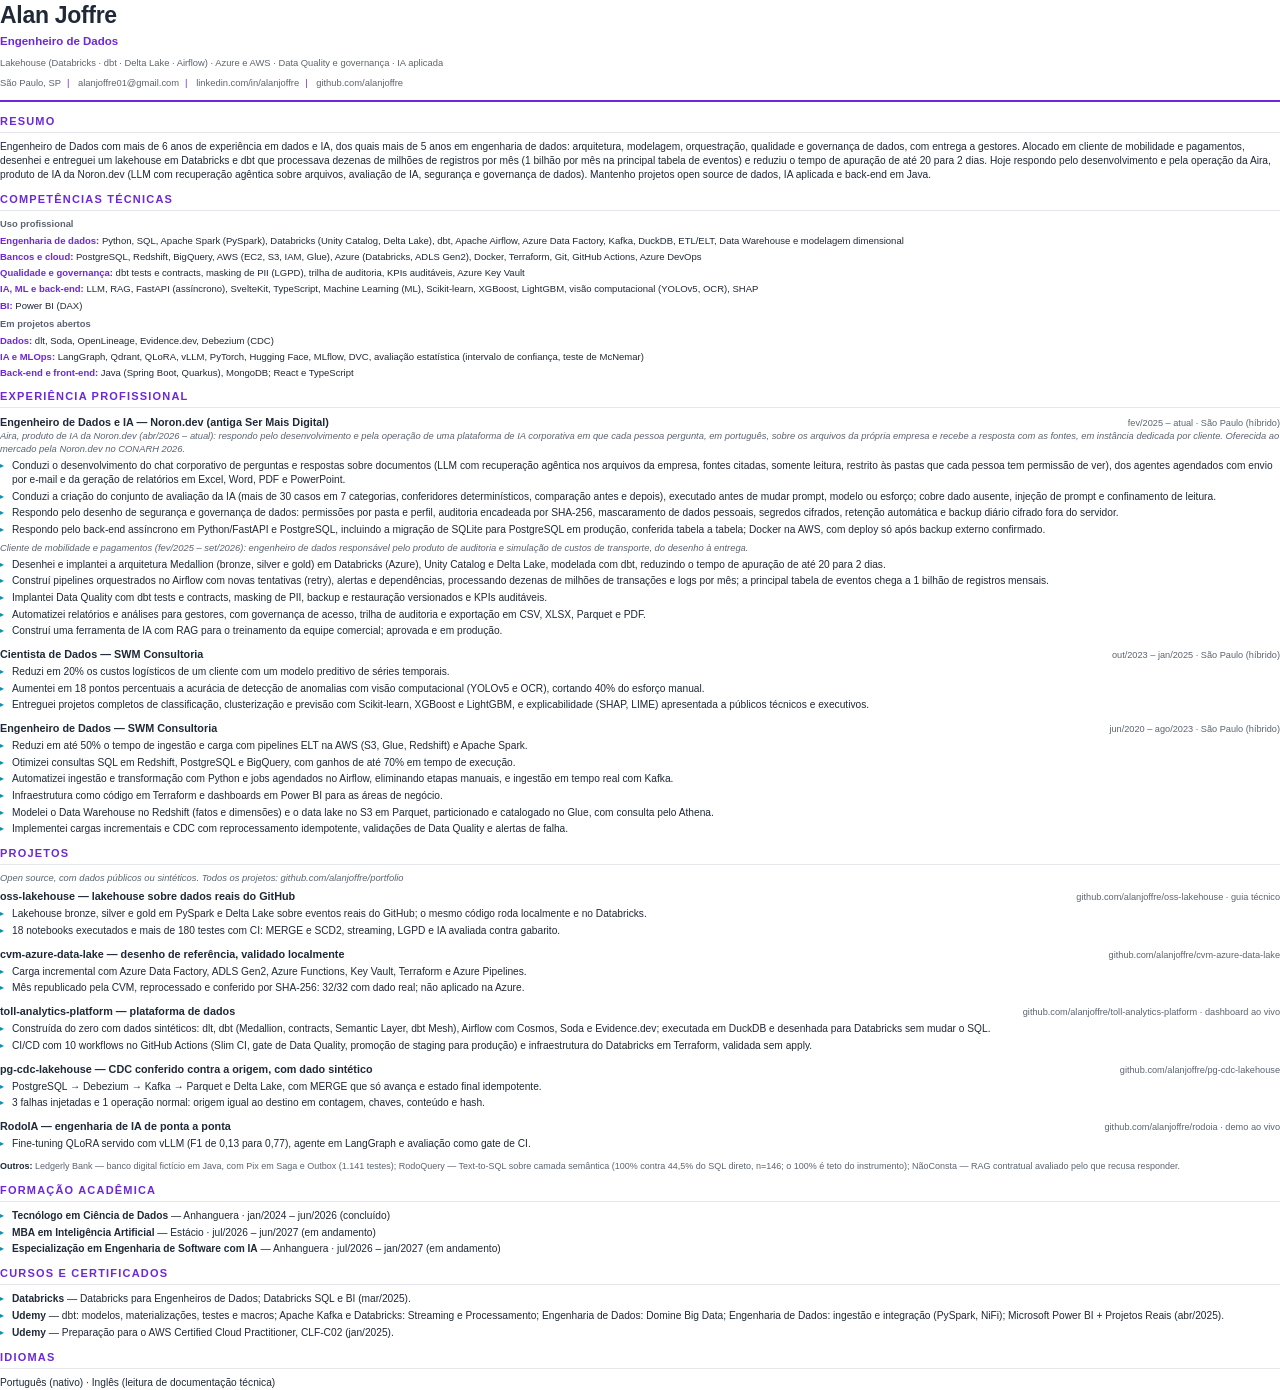
==== commit 7a764ab2: "docs: cvm-azure-data-lake na página e no currículo (html e PDF)" ====
--- a/curriculo/curriculo-ptbr.html
+++ b/curriculo/curriculo-ptbr.html
@@ -45,7 +45,7 @@
   <header>
     <h1>Alan Joffre</h1>
     <div class="role">Engenheiro de Dados</div>
-    <div class="contact">Lakehouse (Databricks · dbt · Delta Lake · Airflow) · Data Quality e governança · IA aplicada</div>
+    <div class="contact">Lakehouse (Databricks · dbt · Delta Lake · Airflow) · Azure e AWS · Data Quality e governança · IA aplicada</div>
     <div class="contact">
       <span>São Paulo, SP</span><span class="sep">|</span>
       <span>alanjoffre01@gmail.com</span><span class="sep">|</span>
@@ -62,9 +62,9 @@
   <section>
     <h2>Competências técnicas</h2>
     <div class="group">Uso profissional</div>
-    <div class="skill-row"><b>Engenharia de dados:</b> Python, SQL, Apache Spark (PySpark), Databricks (Unity Catalog, Delta Lake), dbt, Apache Airflow, Kafka, DuckDB, ETL/ELT, Data Warehouse e modelagem dimensional</div>
-    <div class="skill-row"><b>Bancos e cloud:</b> PostgreSQL, Redshift, BigQuery, AWS (EC2, S3, IAM, Glue), Azure (Databricks), Docker, Terraform, Git, GitHub Actions</div>
-    <div class="skill-row"><b>Qualidade e governança:</b> dbt tests e contracts, masking de PII (LGPD), trilha de auditoria, KPIs auditáveis</div>
+    <div class="skill-row"><b>Engenharia de dados:</b> Python, SQL, Apache Spark (PySpark), Databricks (Unity Catalog, Delta Lake), dbt, Apache Airflow, Azure Data Factory, Kafka, DuckDB, ETL/ELT, Data Warehouse e modelagem dimensional</div>
+    <div class="skill-row"><b>Bancos e cloud:</b> PostgreSQL, Redshift, BigQuery, AWS (EC2, S3, IAM, Glue), Azure (Databricks, ADLS Gen2), Docker, Terraform, Git, GitHub Actions, Azure DevOps</div>
+    <div class="skill-row"><b>Qualidade e governança:</b> dbt tests e contracts, masking de PII (LGPD), trilha de auditoria, KPIs auditáveis, Azure Key Vault</div>
     <div class="skill-row"><b>IA, ML e back-end:</b> LLM, RAG, FastAPI (assíncrono), SvelteKit, TypeScript, Machine Learning (ML), Scikit-learn, XGBoost, LightGBM, visão computacional (YOLOv5, OCR), SHAP</div>
     <div class="skill-row"><b>BI:</b> Power BI (DAX)</div>
     <div class="group">Em projetos abertos</div>
@@ -128,8 +128,17 @@
       <div class="job-head"><span class="job-title">oss-lakehouse — lakehouse sobre dados reais do GitHub</span>
         <span class="job-meta"><a href="https://github.com/alanjoffre/oss-lakehouse">github.com/alanjoffre/oss-lakehouse</a> · <a href="https://github.com/alanjoffre/oss-lakehouse/blob/main/GUIA_TECNICO.md">guia técnico</a></span></div>
       <ul>
-        <li>Lakehouse bronze, silver e gold em PySpark e Delta Lake sobre eventos reais do GitHub; o mesmo código roda localmente e no Databricks. Infraestrutura Azure (ADLS Gen2, Key Vault, Unity Catalog) em Terraform, verificada com terraform validate, sem apply.</li>
-        <li>18 notebooks executados e mais de 180 testes com CI: MERGE e SCD2, streaming, governança e LGPD, e IA dentro do pipeline avaliada contra gabarito.</li>
+        <li>Lakehouse bronze, silver e gold em PySpark e Delta Lake sobre eventos reais do GitHub; o mesmo código roda localmente e no Databricks.</li>
+        <li>18 notebooks executados e mais de 180 testes com CI: MERGE e SCD2, streaming, LGPD e IA avaliada contra gabarito.</li>
+      </ul>
+    </div>
+
+    <div class="job">
+      <div class="job-head"><span class="job-title">cvm-azure-data-lake — desenho de referência, validado localmente</span>
+        <span class="job-meta"><a href="https://github.com/alanjoffre/cvm-azure-data-lake">github.com/alanjoffre/cvm-azure-data-lake</a></span></div>
+      <ul>
+        <li>Carga incremental com Azure Data Factory, ADLS Gen2, Azure Functions, Key Vault, Terraform e Azure Pipelines.</li>
+        <li>Mês republicado pela CVM, reprocessado e conferido por SHA-256: 32/32 com dado real; não aplicado na Azure.</li>
       </ul>
     </div>
 
